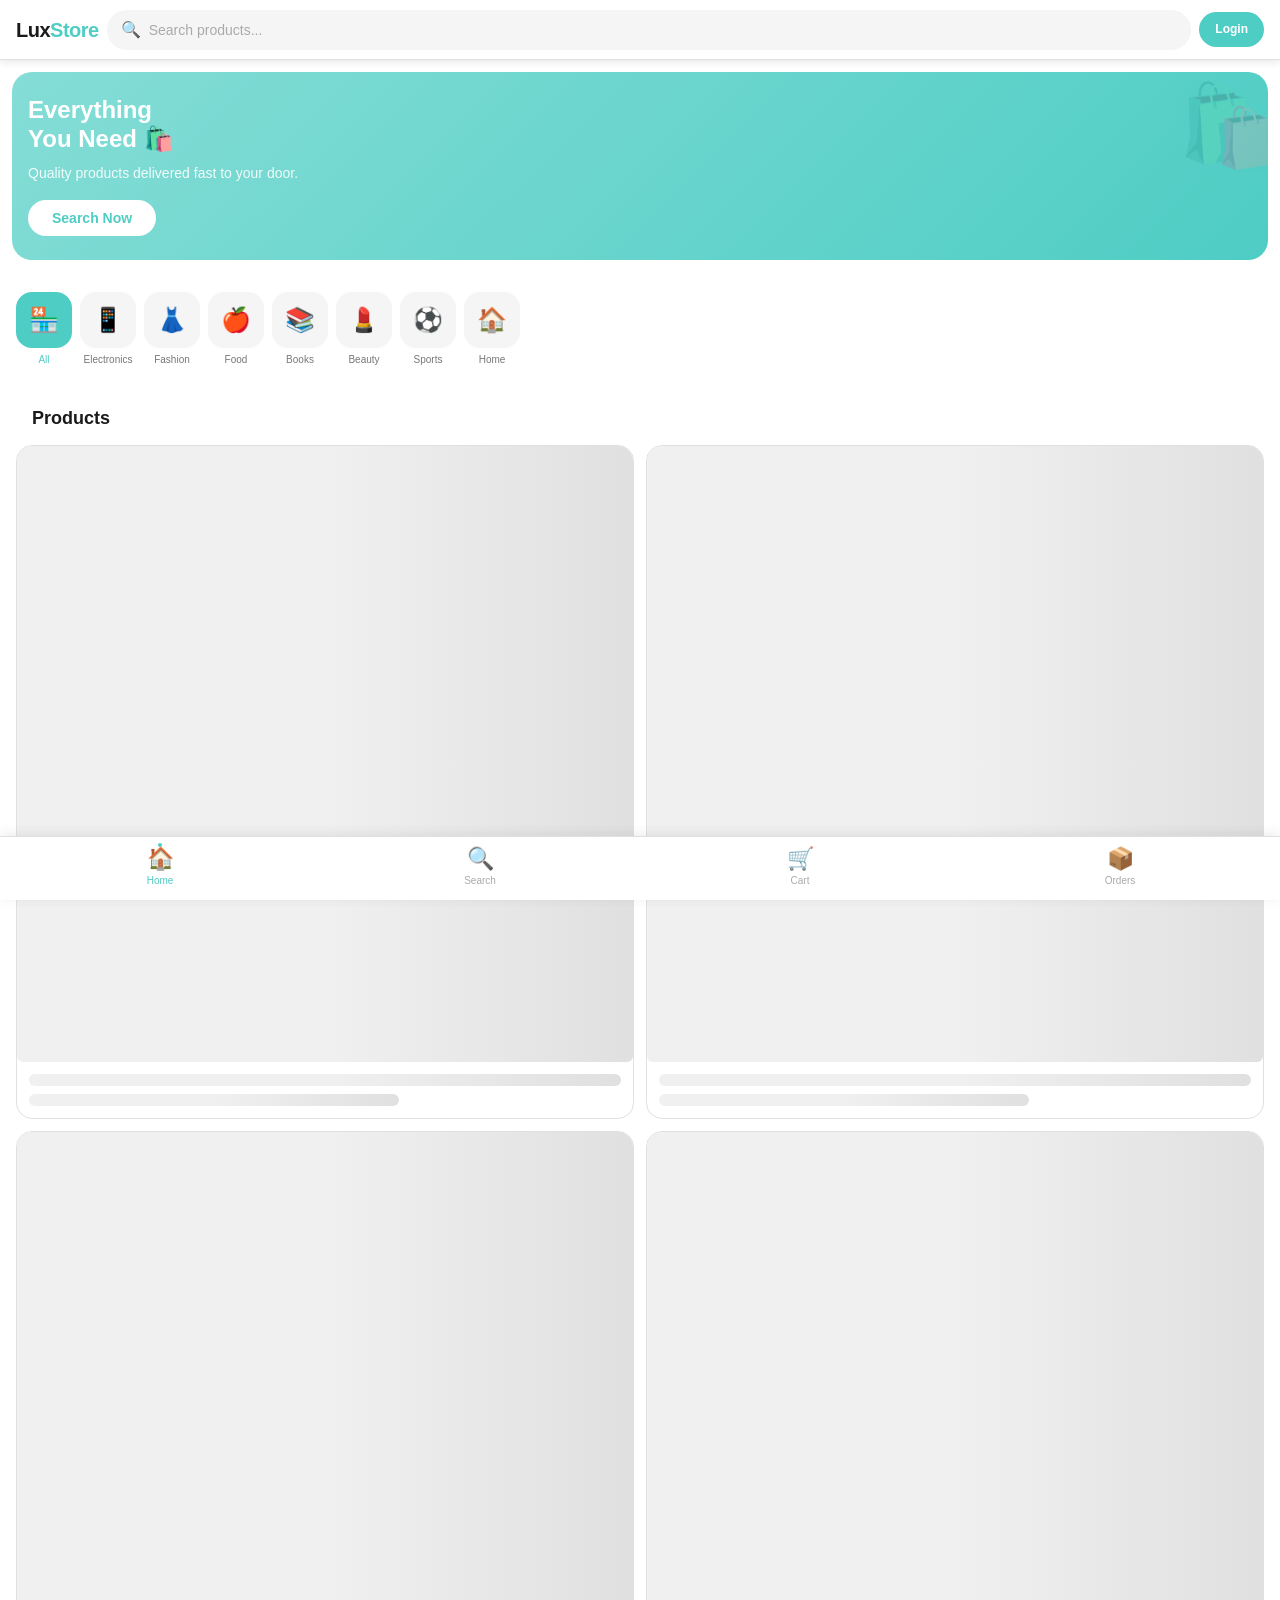
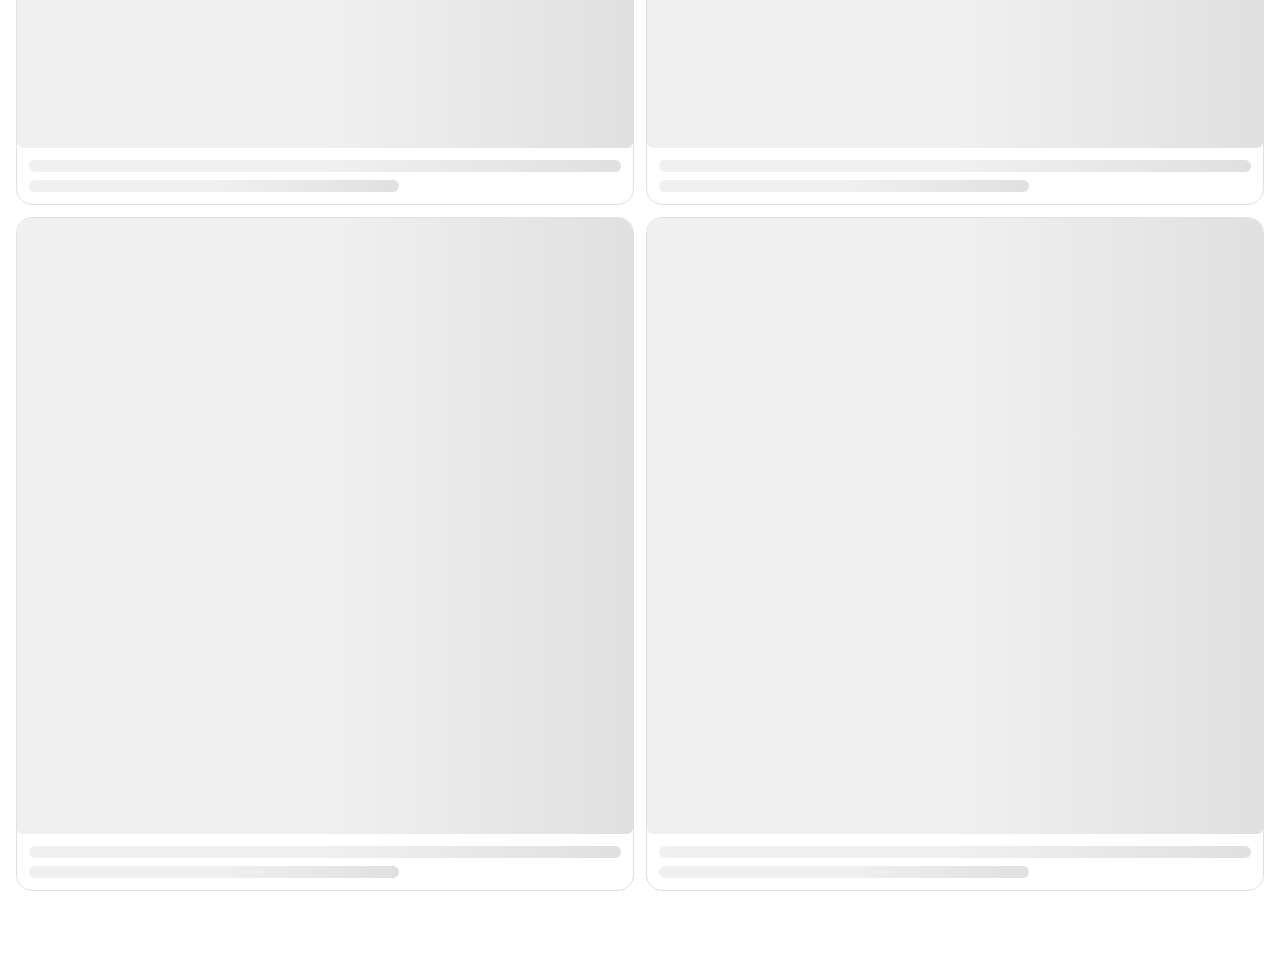
==== index.html @ 9a34f4a7 "lux-frontend" ====
<!DOCTYPE html>
<html lang="en">
<head>
  <meta charset="UTF-8" />
  <meta name="viewport" content="width=device-width, initial-scale=1.0, maximum-scale=1.0" />
  <title>LuxStore — Shop</title>
  <link rel="stylesheet" href="/css/style.css" />
  <link rel="stylesheet" href="/css/navbar.css" />
  <link rel="stylesheet" href="/css/products.css" />
</head>
<body>

  <!-- ── Hero Banner ── -->
  <div class="hero-banner">
    <h1>Everything<br/>You Need 🛍️</h1>
    <p>Quality products delivered fast to your door.</p>
    <button class="btn" onclick="document.getElementById('search-input').focus()">
      Search Now
    </button>
  </div>

  <!-- ── Categories ── -->
  <div class="categories-section">
    <div class="categories-scroll" id="categories-scroll"></div>
  </div>

  <!-- ── Products ── -->
  <div class="products-section">
    <div class="section-header">
      <h2>Products</h2>
    </div>
    <p class="search-results-header" id="search-results-header" style="display:none"></p>
    <div class="products-grid" id="products-grid"></div>
  </div>

  <!-- Scripts — order matters -->
  <script src="/js/auth.js"></script>
  <script src="/js/api.js"></script>
  <script src="/js/navbar.js"></script>
  <script src="/js/products.js"></script>
</body>
</html>
---- css/style.css ----
/* ============================================
   LuxStore — style.css
   Global styles, variables, shared components
   ============================================ */

/* Root Variables */
:root {
    --primary-color: rgb(132, 221, 214);
    --secondary-color: #4ECDC4;
    --accent-yellow: #FFE66D;
    --accent-pink: #F38181;
    --accent-purple: #AA96DA;
    --success-color: #2ECC71;
    --warning-color: #F39C12;
    --danger-color: #E74C3C;
    --dark-text: #1A1A1A;
    --light-gray: #F5F5F5;
    --border-gray: #E0E0E0;
    --white: #FFFFFF;

    --spacing-xs: 4px;
    --spacing-sm: 8px;
    --spacing-md: 12px;
    --spacing-lg: 16px;
    --spacing-xl: 24px;
    --spacing-2xl: 32px;
    --spacing-3xl: 48px;

    --font-primary: -apple-system, BlinkMacSystemFont, 'Segoe UI', Roboto, Oxygen, Ubuntu, Cantarell, sans-serif;
    --font-size-xs: 12px;
    --font-size-sm: 14px;
    --font-size-base: 16px;
    --font-size-lg: 18px;
    --font-size-xl: 20px;
    --font-size-2xl: 24px;
    --font-size-3xl: 32px;

    --shadow-sm: 0 2px 8px rgba(0, 0, 0, 0.1);
    --shadow-md: 0 4px 12px rgba(0, 0, 0, 0.15);
    --shadow-lg: 0 8px 24px rgba(0, 0, 0, 0.2);

    --radius-sm: 6px;
    --radius-md: 12px;
    --radius-lg: 16px;
    --radius-xl: 20px;
    --radius-full: 999px;

    --transition-fast: 150ms cubic-bezier(0.4, 0, 0.2, 1);
    --transition-base: 250ms cubic-bezier(0.4, 0, 0.2, 1);

    --top-nav-height: 60px;
    --bottom-nav-height: 64px;
}

/* ── Reset ─────────────────────────────────── */
*, *::before, *::after { margin: 0; padding: 0; box-sizing: border-box; }
html { scroll-behavior: smooth; }
body {
    font-family: var(--font-primary);
    background: var(--white);
    color: var(--dark-text);
    line-height: 1.6;
    font-size: var(--font-size-base);
    overflow-x: hidden;
    /* Space for fixed top and bottom navbars */
    padding-top: var(--top-nav-height);
    padding-bottom: var(--bottom-nav-height);
}
a { color: inherit; text-decoration: none; }
button { border: none; cursor: pointer; font-family: inherit; font-size: inherit; background: none; }
input, textarea, select { border: none; font-family: inherit; font-size: inherit; outline: none; }
img { max-width: 100%; display: block; }
ul { list-style: none; }

/* ── Typography ────────────────────────────── */
h1 { font-size: var(--font-size-2xl); font-weight: 700; }
h2 { font-size: var(--font-size-xl);  font-weight: 700; }
h3 { font-size: var(--font-size-lg);  font-weight: 600; }
h4 { font-size: var(--font-size-base); font-weight: 600; }

/* ── Buttons ───────────────────────────────── */
.btn {
    display: inline-flex;
    align-items: center;
    justify-content: center;
    gap: var(--spacing-sm);
    padding: 14px var(--spacing-xl);
    border-radius: var(--radius-full);
    font-weight: 600;
    font-size: var(--font-size-sm);
    transition: all var(--transition-base);
    cursor: pointer;
    border: none;
    width: 100%;
}

.btn-primary {
    background: var(--secondary-color);
    color: var(--white);
}
.btn-primary:active { transform: scale(0.97); background: #3dbdb5; }

.btn-outline {
    background: transparent;
    border: 2px solid var(--secondary-color);
    color: var(--secondary-color);
}
.btn-outline:active { transform: scale(0.97); }

.btn-danger {
    background: var(--danger-color);
    color: var(--white);
}

.btn-sm {
    padding: 8px var(--spacing-lg);
    font-size: var(--font-size-xs);
    width: auto;
}

/* ── Form Controls ─────────────────────────── */
.form-group {
    margin-bottom: var(--spacing-lg);
}

.form-label {
    display: block;
    font-size: var(--font-size-sm);
    font-weight: 500;
    color: #555;
    margin-bottom: var(--spacing-sm);
}

.form-control {
    width: 100%;
    background: var(--light-gray);
    border: 2px solid transparent;
    border-radius: var(--radius-md);
    padding: 14px var(--spacing-lg);
    font-size: var(--font-size-base);
    color: var(--dark-text);
    transition: border-color var(--transition-fast);
}
.form-control:focus {
    border-color: var(--secondary-color);
    background: var(--white);
}
.form-control::placeholder { color: #aaa; }

/* ── Cards ─────────────────────────────────── */
.card {
    background: var(--white);
    border-radius: var(--radius-lg);
    box-shadow: var(--shadow-sm);
    overflow: hidden;
}

/* ── Badges ─────────────────────────────────── */
.badge {
    display: inline-flex;
    align-items: center;
    padding: 4px 10px;
    border-radius: var(--radius-full);
    font-size: var(--font-size-xs);
    font-weight: 600;
}
.badge-pending   { background: #fff3cd; color: #856404; }
.badge-shipped   { background: #cff4fc; color: #055160; }
.badge-delivered { background: #d1e7dd; color: #0a3622; }
.badge-cancelled { background: #f8d7da; color: #842029; }

/* ── Alert ──────────────────────────────────── */
.alert {
    padding: var(--spacing-md) var(--spacing-lg);
    border-radius: var(--radius-md);
    font-size: var(--font-size-sm);
    font-weight: 500;
    margin-bottom: var(--spacing-lg);
    display: none;
}
.alert.show { display: block; }
.alert-error   { background: #fee2e2; color: #dc2626; }
.alert-success { background: #dcfce7; color: #16a34a; }

/* ── Toast ──────────────────────────────────── */
.toast-container {
    position: fixed;
    top: calc(var(--top-nav-height) + 10px);
    left: 50%;
    transform: translateX(-50%);
    z-index: 9999;
    display: flex;
    flex-direction: column;
    gap: var(--spacing-sm);
    width: 90%;
    max-width: 360px;
    pointer-events: none;
}

.toast {
    background: var(--dark-text);
    color: var(--white);
    padding: var(--spacing-md) var(--spacing-lg);
    border-radius: var(--radius-md);
    font-size: var(--font-size-sm);
    font-weight: 500;
    box-shadow: var(--shadow-lg);
    animation: toastIn 0.3s ease forwards;
    display: flex;
    align-items: center;
    gap: var(--spacing-sm);
}
.toast.success { background: var(--success-color); }
.toast.error   { background: var(--danger-color);  }
.toast.fade-out { animation: toastOut 0.3s ease forwards; }

@keyframes toastIn {
    from { opacity: 0; transform: translateY(-10px); }
    to   { opacity: 1; transform: translateY(0); }
}
@keyframes toastOut {
    from { opacity: 1; }
    to   { opacity: 0; }
}

/* ── Loading Spinner ────────────────────────── */
.spinner-wrap {
    display: flex;
    flex-direction: column;
    align-items: center;
    justify-content: center;
    padding: 60px 20px;
    gap: var(--spacing-lg);
    color: #aaa;
    font-size: var(--font-size-sm);
}

.spinner {
    width: 36px;
    height: 36px;
    border: 3px solid var(--border-gray);
    border-top-color: var(--secondary-color);
    border-radius: 50%;
    animation: spin 0.7s linear infinite;
}

@keyframes spin { to { transform: rotate(360deg); } }

/* ── Empty State ────────────────────────────── */
.empty-state {
    display: flex;
    flex-direction: column;
    align-items: center;
    justify-content: center;
    padding: 60px 20px;
    text-align: center;
    gap: var(--spacing-md);
}
.empty-state .empty-icon { font-size: 48px; opacity: 0.4; }
.empty-state h3 { color: #555; font-size: var(--font-size-lg); }
.empty-state p  { color: #aaa; font-size: var(--font-size-sm); }

/* ── Section Header ─────────────────────────── */
.section-header {
    display: flex;
    align-items: center;
    justify-content: space-between;
    padding: var(--spacing-lg) var(--spacing-lg) var(--spacing-md);
}
.section-header h2 { font-size: var(--font-size-lg); }
.section-header a  { font-size: var(--font-size-sm); color: var(--secondary-color); font-weight: 600; }

/* ── Page Container ─────────────────────────── */
.page { min-height: 100vh; }

/* ── Divider ────────────────────────────────── */
.divider {
    height: 1px;
    background: var(--border-gray);
    margin: var(--spacing-lg) 0;
}

/* ── Skeleton Loading ───────────────────────── */
.skeleton {
    background: linear-gradient(90deg, #f0f0f0 25%, #e0e0e0 50%, #f0f0f0 75%);
    background-size: 200% 100%;
    animation: shimmer 1.5s infinite;
    border-radius: var(--radius-sm);
}
@keyframes shimmer {
    from { background-position: 200% 0; }
    to   { background-position: -200% 0; }
}

/* ── Quantity Control ───────────────────────── */
.qty-control {
    display: flex;
    align-items: center;
    gap: var(--spacing-sm);
    background: var(--light-gray);
    border-radius: var(--radius-full);
    padding: 4px;
}
.qty-btn {
    width: 32px;
    height: 32px;
    border-radius: 50%;
    background: var(--white);
    box-shadow: var(--shadow-sm);
    display: flex;
    align-items: center;
    justify-content: center;
    font-size: var(--font-size-lg);
    font-weight: 700;
    color: var(--dark-text);
    transition: all var(--transition-fast);
    flex-shrink: 0;
}
.qty-btn:active { transform: scale(0.9); }
.qty-btn:disabled { opacity: 0.4; }
.qty-display {
    min-width: 32px;
    text-align: center;
    font-weight: 700;
    font-size: var(--font-size-base);
}

/* ── Modal ──────────────────────────────────── */
.modal-overlay {
    position: fixed;
    inset: 0;
    background: rgba(0,0,0,0.5);
    z-index: 2000;
    display: none;
    align-items: flex-end;
}
.modal-overlay.open { display: flex; }

.modal {
    background: var(--white);
    border-radius: var(--radius-xl) var(--radius-xl) 0 0;
    width: 100%;
    max-height: 90vh;
    overflow-y: auto;
    animation: slideUp 0.3s ease;
    padding: var(--spacing-xl);
    padding-bottom: calc(var(--spacing-xl) + var(--bottom-nav-height));
}
@keyframes slideUp {
    from { transform: translateY(100%); }
    to   { transform: translateY(0); }
}

.modal-handle {
    width: 40px;
    height: 4px;
    background: var(--border-gray);
    border-radius: var(--radius-full);
    margin: 0 auto var(--spacing-lg);
}

.modal-header {
    display: flex;
    align-items: center;
    justify-content: space-between;
    margin-bottom: var(--spacing-xl);
}
.modal-close {
    width: 32px;
    height: 32px;
    border-radius: 50%;
    background: var(--light-gray);
    display: flex;
    align-items: center;
    justify-content: center;
    font-size: var(--font-size-lg);
    color: #555;
}
---- css/navbar.css ----
/* ============================================
   navbar.css — Top & Bottom Navigation
   ============================================ */

/* ── Top Navbar ─────────────────────────────── */
.top-nav {
    position: fixed;
    top: 0; left: 0; right: 0;
    height: var(--top-nav-height);
    background: var(--white);
    border-bottom: 1px solid var(--border-gray);
    display: flex;
    align-items: center;
    justify-content: space-between;
    padding: 0 var(--spacing-lg);
    z-index: 1000;
    box-shadow: var(--shadow-sm);
}

.top-nav-logo {
    font-size: var(--font-size-xl);
    font-weight: 800;
    color: var(--dark-text);
    letter-spacing: -0.5px;
}
.top-nav-logo span { color: var(--secondary-color); }

.top-nav-actions {
    display: flex;
    align-items: center;
    gap: var(--spacing-sm);
}

.top-nav-icon-btn {
    width: 40px;
    height: 40px;
    border-radius: 50%;
    background: var(--light-gray);
    display: flex;
    align-items: center;
    justify-content: center;
    font-size: 18px;
    position: relative;
    transition: background var(--transition-fast);
}
.top-nav-icon-btn:active { background: var(--border-gray); }

/* Cart badge on top nav */
.nav-cart-badge {
    position: absolute;
    top: -2px;
    right: -2px;
    background: var(--accent-pink);
    color: var(--white);
    font-size: 9px;
    font-weight: 700;
    min-width: 16px;
    height: 16px;
    border-radius: var(--radius-full);
    display: flex;
    align-items: center;
    justify-content: center;
    padding: 0 3px;
    border: 2px solid var(--white);
}

/* Search bar in top nav (shown on index page) */
.top-nav-search {
    flex: 1;
    display: flex;
    align-items: center;
    background: var(--light-gray);
    border-radius: var(--radius-full);
    padding: 0 var(--spacing-md);
    margin: 0 var(--spacing-sm);
    height: 40px;
    gap: var(--spacing-sm);
    border: 2px solid transparent;
    transition: border-color var(--transition-fast);
}
.top-nav-search:focus-within { border-color: var(--secondary-color); }
.top-nav-search input {
    flex: 1;
    background: transparent;
    font-size: var(--font-size-sm);
    color: var(--dark-text);
}
.top-nav-search input::placeholder { color: #aaa; }
.top-nav-search .search-icon { font-size: 16px; color: #aaa; }

/* Page title style (for inner pages) */
.top-nav-title {
    font-size: var(--font-size-base);
    font-weight: 700;
}

/* ── Bottom Navbar ──────────────────────────── */
.bottom-nav {
    position: fixed;
    bottom: 0; left: 0; right: 0;
    height: var(--bottom-nav-height);
    background: var(--white);
    border-top: 1px solid var(--border-gray);
    display: flex;
    align-items: center;
    justify-content: space-around;
    z-index: 1000;
    box-shadow: 0 -2px 12px rgba(0,0,0,0.08);
    padding-bottom: env(safe-area-inset-bottom);
}

.bottom-nav-item {
    display: flex;
    flex-direction: column;
    align-items: center;
    justify-content: center;
    gap: 3px;
    flex: 1;
    height: 100%;
    color: #aaa;
    font-size: var(--font-size-xs);
    font-weight: 500;
    transition: color var(--transition-fast);
    position: relative;
    cursor: pointer;
}

.bottom-nav-item .nav-icon { font-size: 22px; line-height: 1; }
.bottom-nav-item span { font-size: 10px; }

.bottom-nav-item.active { color: var(--secondary-color); }

/* Active indicator dot */
.bottom-nav-item.active::before {
    content: '';
    position: absolute;
    top: 6px;
    width: 4px;
    height: 4px;
    border-radius: 50%;
    background: var(--secondary-color);
}

/* Cart badge on bottom nav */
.bottom-nav-badge {
    position: absolute;
    top: 4px;
    right: calc(50% - 20px);
    background: var(--accent-pink);
    color: var(--white);
    font-size: 9px;
    font-weight: 700;
    min-width: 16px;
    height: 16px;
    border-radius: var(--radius-full);
    display: flex;
    align-items: center;
    justify-content: center;
    padding: 0 3px;
    border: 2px solid var(--white);
}
---- css/products.css ----
/* ============================================
   products.css — Product Grid & Cards
   ============================================ */

/* ── Hero Banner ────────────────────────────── */
.hero-banner {
    background: linear-gradient(135deg, var(--primary-color), var(--secondary-color));
    padding: var(--spacing-xl) var(--spacing-lg);
    margin: var(--spacing-md);
    border-radius: var(--radius-xl);
    color: var(--white);
    position: relative;
    overflow: hidden;
}

.hero-banner::before {
    content: '🛍️';
    position: absolute;
    right: -10px;
    top: -10px;
    font-size: 80px;
    opacity: 0.2;
}

.hero-banner h1 {
    font-size: var(--font-size-2xl);
    font-weight: 800;
    margin-bottom: var(--spacing-sm);
    line-height: 1.2;
}

.hero-banner p {
    font-size: var(--font-size-sm);
    opacity: 0.9;
    margin-bottom: var(--spacing-lg);
}

.hero-banner .btn {
    width: auto;
    background: var(--white);
    color: var(--secondary-color);
    padding: 10px var(--spacing-xl);
    font-weight: 700;
}

/* ── Category Scroll ────────────────────────── */
.categories-section {
    padding: var(--spacing-md) 0;
}

.categories-scroll {
    display: flex;
    gap: var(--spacing-sm);
    overflow-x: auto;
    padding: var(--spacing-sm) var(--spacing-lg);
    scrollbar-width: none;
    -ms-overflow-style: none;
}
.categories-scroll::-webkit-scrollbar { display: none; }

.category-chip {
    display: flex;
    flex-direction: column;
    align-items: center;
    gap: 4px;
    flex-shrink: 0;
    cursor: pointer;
    transition: transform var(--transition-fast);
}
.category-chip:active { transform: scale(0.95); }

.category-chip-icon {
    width: 56px;
    height: 56px;
    border-radius: var(--radius-lg);
    background: var(--light-gray);
    display: flex;
    align-items: center;
    justify-content: center;
    font-size: 24px;
    border: 2px solid transparent;
    transition: all var(--transition-fast);
}

.category-chip.active .category-chip-icon {
    background: var(--secondary-color);
    border-color: var(--secondary-color);
}

.category-chip-label {
    font-size: 10px;
    font-weight: 500;
    color: #777;
    white-space: nowrap;
}
.category-chip.active .category-chip-label { color: var(--secondary-color); }

/* ── Products Grid ──────────────────────────── */
.products-section { padding: 0 var(--spacing-lg) var(--spacing-lg); }

.products-grid {
    display: grid;
    grid-template-columns: 1fr 1fr;
    gap: var(--spacing-md);
}

/* ── Product Card ───────────────────────────── */
.product-card {
    background: var(--white);
    border-radius: var(--radius-lg);
    overflow: hidden;
    box-shadow: var(--shadow-sm);
    border: 1px solid var(--border-gray);
    transition: transform var(--transition-fast), box-shadow var(--transition-fast);
    display: flex;
    flex-direction: column;
}
.product-card:active { transform: scale(0.98); }

.product-card-img-wrap {
    position: relative;
    aspect-ratio: 1 / 1;
    background: var(--light-gray);
    overflow: hidden;
}

.product-card-img {
    width: 100%;
    height: 100%;
    object-fit: cover;
    transition: transform var(--transition-base);
}

.product-out-of-stock-overlay {
    position: absolute;
    inset: 0;
    background: rgba(0,0,0,0.45);
    display: flex;
    align-items: center;
    justify-content: center;
    color: var(--white);
    font-size: var(--font-size-xs);
    font-weight: 700;
    letter-spacing: 0.05em;
    text-transform: uppercase;
}

.product-category-tag {
    position: absolute;
    top: 8px;
    left: 8px;
    background: rgba(255,255,255,0.92);
    color: var(--dark-text);
    font-size: 10px;
    font-weight: 600;
    padding: 3px 8px;
    border-radius: var(--radius-full);
}

.product-card-body {
    padding: var(--spacing-md);
    flex: 1;
    display: flex;
    flex-direction: column;
    gap: var(--spacing-xs);
}

.product-card-name {
    font-size: var(--font-size-sm);
    font-weight: 600;
    color: var(--dark-text);
    line-height: 1.3;
    display: -webkit-box;
    -webkit-line-clamp: 2;
    -webkit-box-orient: vertical;
    overflow: hidden;
}

.product-card-price {
    font-size: var(--font-size-base);
    font-weight: 800;
    color: var(--secondary-color);
    margin-top: auto;
}

.product-card-stock {
    font-size: 10px;
    color: #aaa;
}
.product-card-stock.low  { color: var(--warning-color); }
.product-card-stock.out  { color: var(--danger-color);  }

.product-add-btn {
    width: 32px;
    height: 32px;
    border-radius: 50%;
    background: var(--secondary-color);
    color: var(--white);
    display: flex;
    align-items: center;
    justify-content: center;
    font-size: 20px;
    font-weight: 700;
    flex-shrink: 0;
    transition: all var(--transition-fast);
    margin-left: auto;
    margin-top: var(--spacing-sm);
}
.product-add-btn:active  { transform: scale(0.9); }
.product-add-btn:disabled { background: var(--border-gray); cursor: not-allowed; }

/* ── Search Results Header ──────────────────── */
.search-results-header {
    padding: var(--spacing-md) var(--spacing-lg);
    font-size: var(--font-size-sm);
    color: #777;
}
.search-results-header strong { color: var(--dark-text); }

/* ── Skeleton product cards ─────────────────── */
.product-card-skeleton {
    border-radius: var(--radius-lg);
    overflow: hidden;
    border: 1px solid var(--border-gray);
}
.skeleton-img   { aspect-ratio: 1/1; }
.skeleton-text  { height: 12px; margin: var(--spacing-md) var(--spacing-md) var(--spacing-sm); }
.skeleton-text2 { height: 12px; width: 60%; margin: 0 var(--spacing-md) var(--spacing-md); }
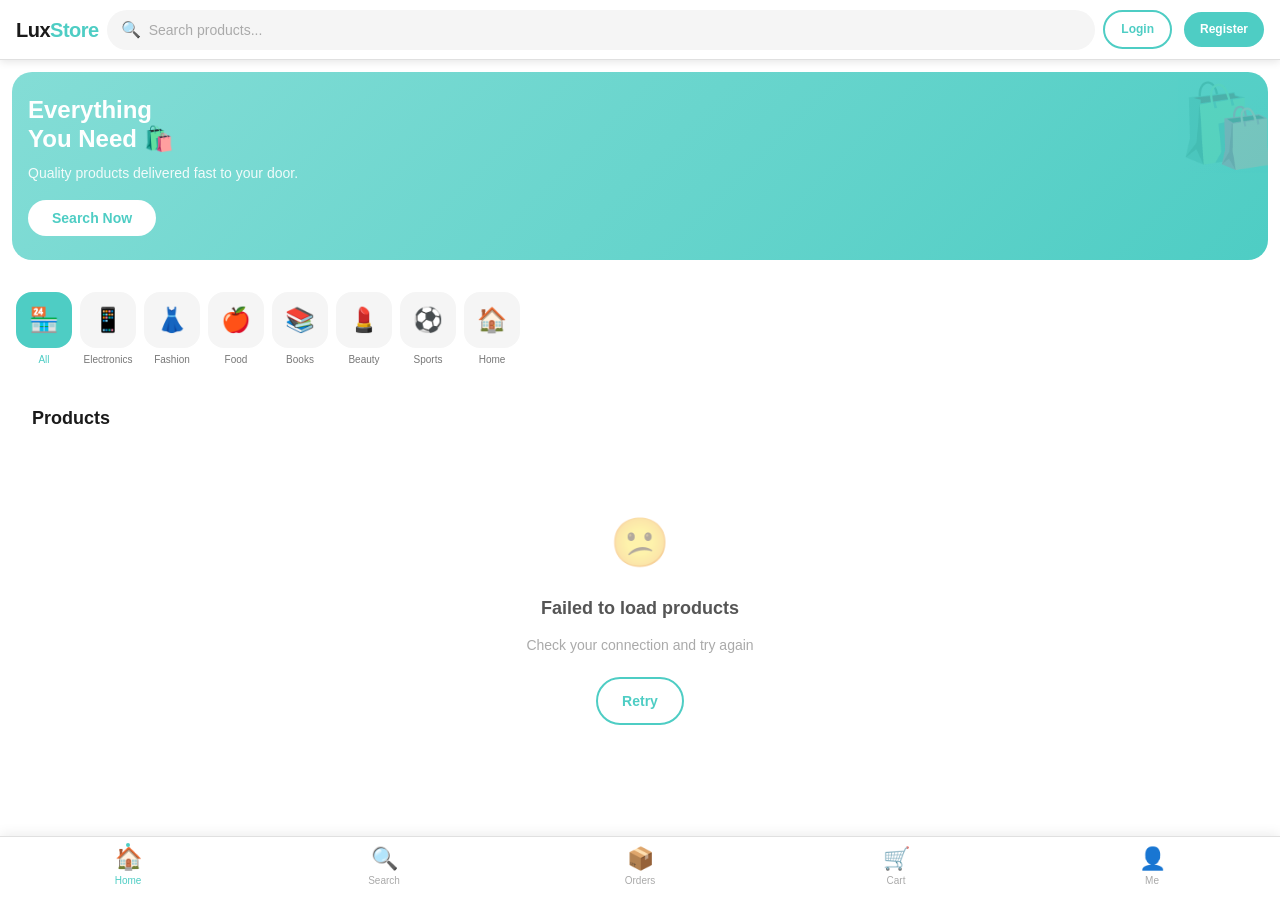
==== commit 2c5d5b12: "lux-frontend" ====
--- a/index.html
+++ b/index.html
@@ -1,42 +1,45 @@
 <!DOCTYPE html>
 <html lang="en">
-<head>
-  <meta charset="UTF-8" />
-  <meta name="viewport" content="width=device-width, initial-scale=1.0, maximum-scale=1.0" />
-  <title>LuxStore — Shop</title>
-  <link rel="stylesheet" href="/css/style.css" />
-  <link rel="stylesheet" href="/css/navbar.css" />
-  <link rel="stylesheet" href="/css/products.css" />
-</head>
-<body>
 
-  <!-- ── Hero Banner ── -->
-  <div class="hero-banner">
-    <h1>Everything<br/>You Need 🛍️</h1>
-    <p>Quality products delivered fast to your door.</p>
-    <button class="btn" onclick="document.getElementById('search-input').focus()">
-      Search Now
-    </button>
-  </div>
+  <head>
+    <meta charset="UTF-8" />
+    <meta name="viewport" content="width=device-width, initial-scale=1.0, maximum-scale=1.0" />
+    <title>LuxStore — Shop</title>
+    <link rel="stylesheet" href="/css/style.css" />
+    <link rel="stylesheet" href="/css/navbar.css" />
+    <link rel="stylesheet" href="/css/products.css" />
+  </head>
 
-  <!-- ── Categories ── -->
-  <div class="categories-section">
-    <div class="categories-scroll" id="categories-scroll"></div>
-  </div>
+  <body>
 
-  <!-- ── Products ── -->
-  <div class="products-section">
-    <div class="section-header">
-      <h2>Products</h2>
+    <!-- ── Hero Banner ── -->
+    <div class="hero-banner">
+      <h1>Everything<br />You Need 🛍️</h1>
+      <p>Quality products delivered fast to your door.</p>
+      <button class="btn" onclick="document.getElementById('search-input').focus()">
+        Search Now
+      </button>
     </div>
-    <p class="search-results-header" id="search-results-header" style="display:none"></p>
-    <div class="products-grid" id="products-grid"></div>
-  </div>
 
-  <!-- Scripts — order matters -->
-  <script src="/js/auth.js"></script>
-  <script src="/js/api.js"></script>
-  <script src="/js/navbar.js"></script>
-  <script src="/js/products.js"></script>
-</body>
-</html>
+    <!-- ── Categories ── -->
+    <div class="categories-section">
+      <div class="categories-scroll" id="categories-scroll"></div>
+    </div>
+
+    <!-- ── Products ── -->
+    <div class="products-section">
+      <div class="section-header">
+        <h2>Products</h2>
+      </div>
+      <p class="search-results-header" id="search-results-header" style="display:none"></p>
+      <div class="products-grid" id="products-grid"></div>
+    </div>
+
+    <!-- Scripts — order matters -->
+    <script src="/js/auth.js"></script>
+    <script src="/js/api.js"></script>
+    <script src="/js/navbar.js"></script>
+    <script src="/js/products.js"></script>
+  </body>
+
+</html>
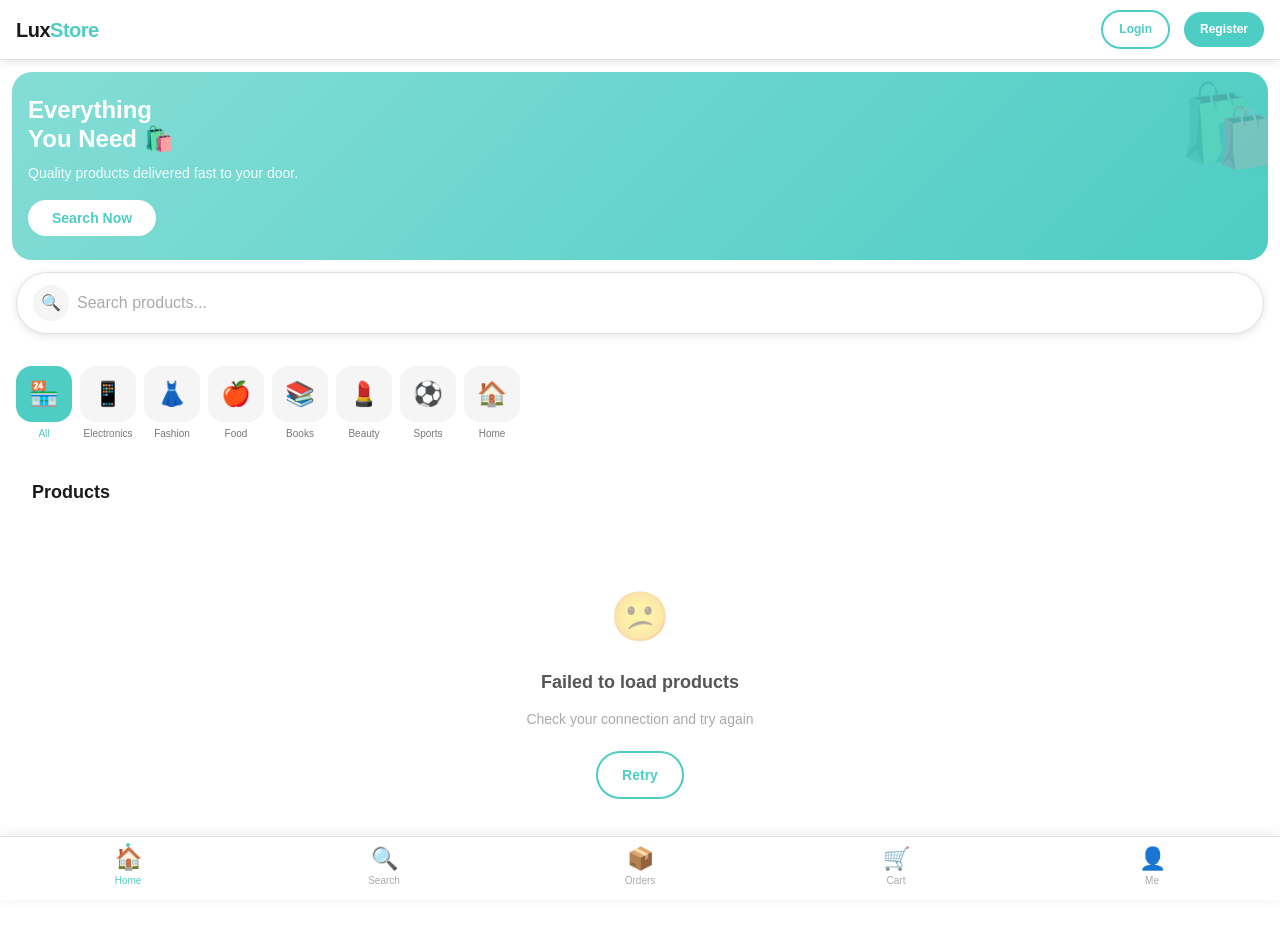
==== commit 5875709a: "lux-frontend" ====
--- a/index.html
+++ b/index.html
@@ -19,6 +19,15 @@
       <button class="btn" onclick="document.getElementById('search-input').focus()">
         Search Now
       </button>
+    </div>
+
+    <!-- ── Search Panel ── -->
+    <div class="search-panel">
+      <div class="search-panel-inner">
+        <span class="search-panel-icon">🔍</span>
+        <input id="search-input" type="search" class="form-control" placeholder="Search products..."
+          autocomplete="off" />
+      </div>
     </div>
 
     <!-- ── Categories ── -->
--- a/css/navbar.css
+++ b/css/navbar.css
@@ -29,6 +29,7 @@
     display: flex;
     align-items: center;
     gap: var(--spacing-sm);
+    flex-shrink: 0;
 }
 
 .top-nav-icon-btn {
@@ -67,6 +68,7 @@
 /* Search bar in top nav (shown on index page) */
 .top-nav-search {
     flex: 1;
+    min-width: 0;
     display: flex;
     align-items: center;
     background: var(--light-gray);
@@ -77,6 +79,40 @@
     gap: var(--spacing-sm);
     border: 2px solid transparent;
     transition: border-color var(--transition-fast);
+}
+
+.top-nav {
+    flex-wrap: wrap;
+}
+
+@media (max-width: 640px) {
+    .top-nav {
+        align-items: flex-start;
+        padding: 8px 12px;
+        gap: 8px;
+        min-height: auto;
+    }
+
+    .top-nav-logo {
+        font-size: 18px;
+    }
+
+    .top-nav-search {
+        width: 100%;
+        margin: 0;
+    }
+
+    .top-nav-actions {
+        width: 100%;
+        justify-content: flex-end;
+        flex-wrap: wrap;
+        gap: 6px;
+    }
+
+    .top-nav-actions .btn {
+        min-width: 120px;
+        white-space: nowrap;
+    }
 }
 .top-nav-search:focus-within { border-color: var(--secondary-color); }
 .top-nav-search input {
--- a/css/products.css
+++ b/css/products.css
@@ -41,6 +41,44 @@
     color: var(--secondary-color);
     padding: 10px var(--spacing-xl);
     font-weight: 700;
+}
+
+.search-panel {
+    padding: 0 var(--spacing-lg) var(--spacing-md);
+}
+
+.search-panel-inner {
+    display: flex;
+    align-items: center;
+    gap: var(--spacing-sm);
+    background: var(--white);
+    border-radius: var(--radius-full);
+    border: 1px solid var(--border-gray);
+    padding: 12px 16px;
+    box-shadow: var(--shadow-sm);
+}
+
+.search-panel-icon {
+    display: inline-flex;
+    align-items: center;
+    justify-content: center;
+    width: 36px;
+    height: 36px;
+    border-radius: 50%;
+    background: var(--light-gray);
+    font-size: 16px;
+}
+
+.search-panel-inner .form-control {
+    flex: 1;
+    min-width: 0;
+    border: none;
+    background: transparent;
+    padding: 0;
+}
+
+.search-panel-inner .form-control:focus {
+    box-shadow: none;
 }
 
 /* ── Category Scroll ────────────────────────── */
